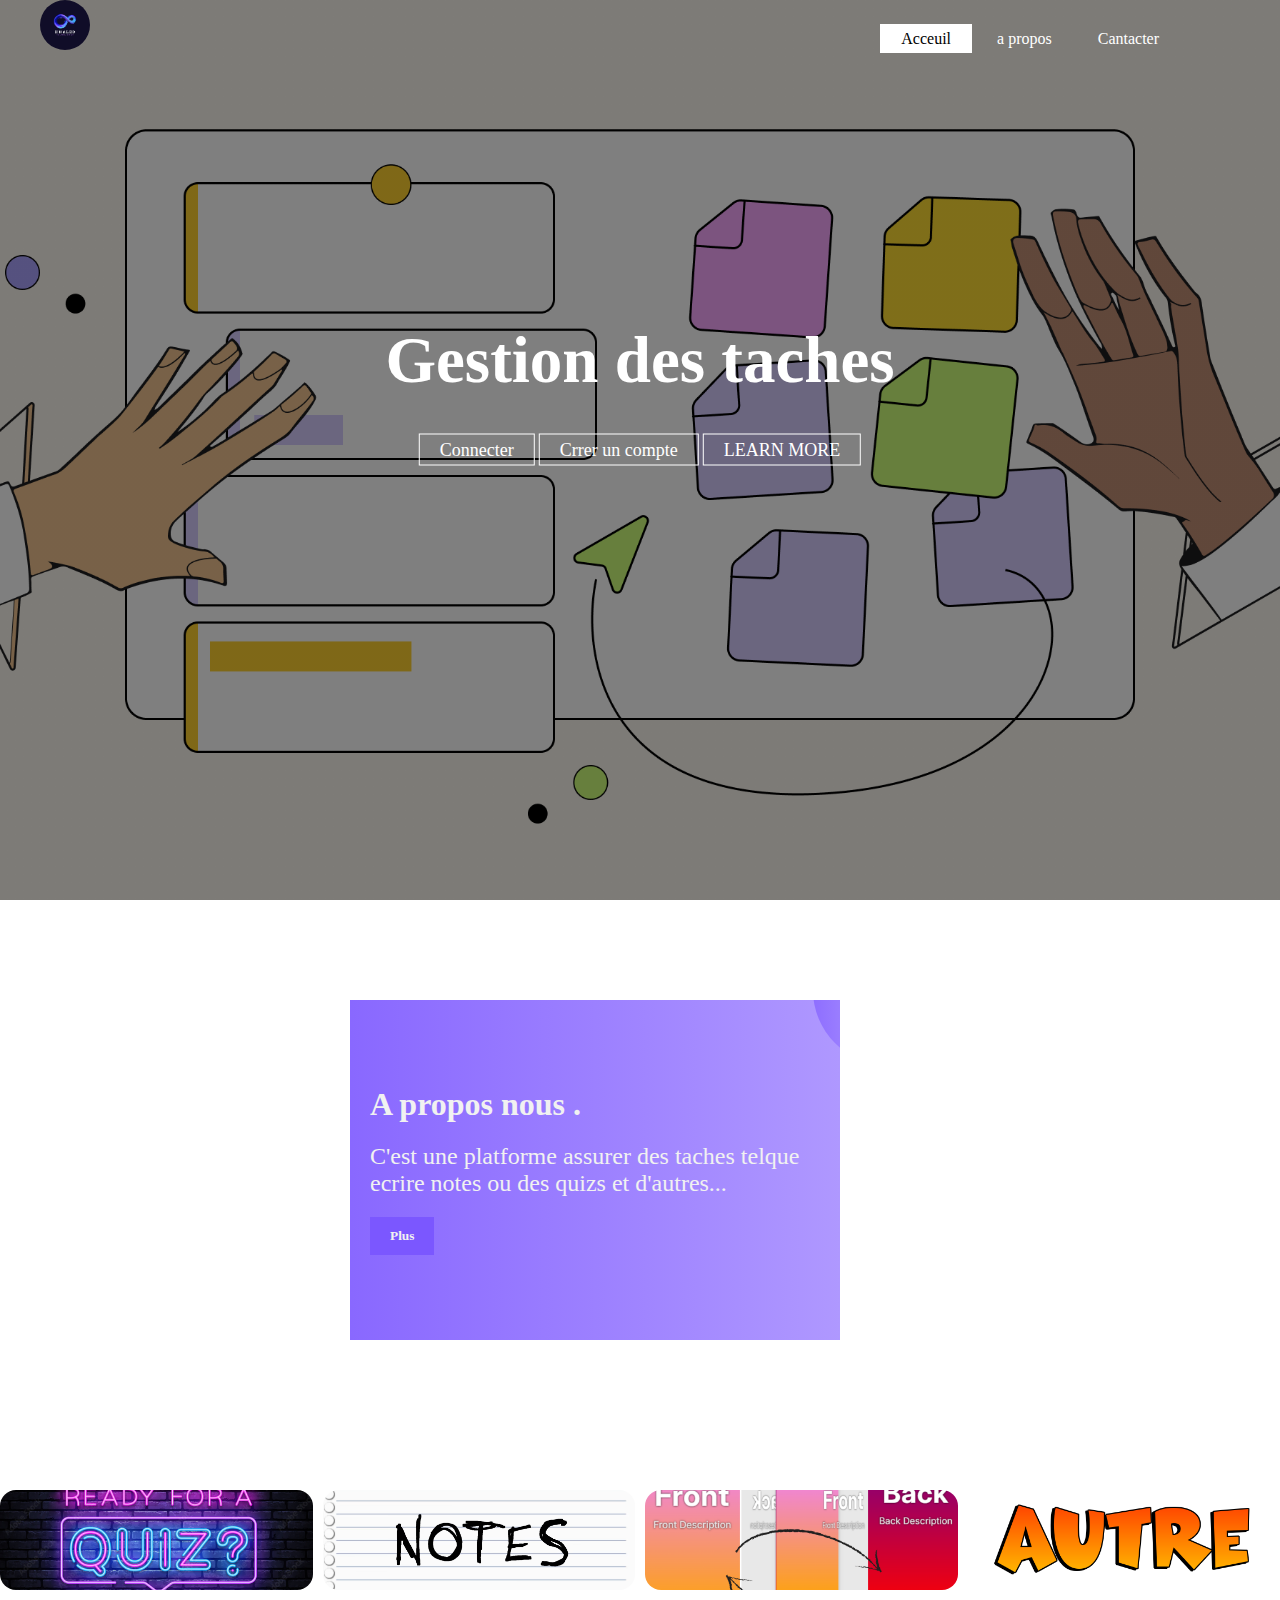
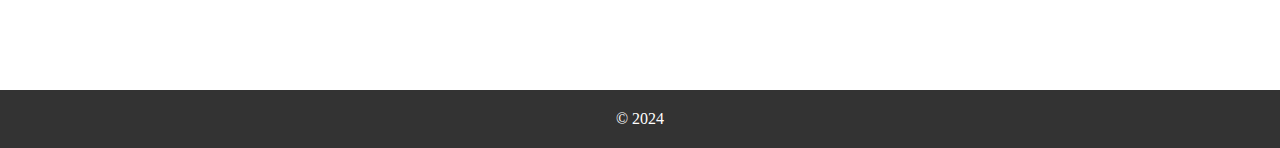
==== index.html @ 15f86a29 "Add files via upload" ====
<!DOCTYPE html>
<html>
<head>
	<title> Gestion de Club</title>
	<link rel="stylesheet" type="text/css" href="style.css">

</head>
<body>
	<header>
		<div class="main">
		<div class="logo">
			<img src="i2.png">
		</div>
		
		 <ul>
		 <li class="active"><a href="index.html"><i class="fa fa-home"></i>Acceuil</a></li>
		 <li><a href="#">a propos </a></li>
		 <li><a href="#">Cantacter</a></li>
		 </ul>  </div>
		 <div class="title">
		 	<h1>Gestion des taches</h1>
		 </div>
		 <div class="button">
		 	<a href="connexion.html" class="btn">Connecter</a>
		 	<a href="inscription.html" class="btn">Crrer un compte</a>
		 	<a href="#" class="btn">LEARN MORE</a>
		 </div>

		 	</header>

           

			 <div class="cookieCard">
				<p class="cookieHeading">A propos nous .</p>
				<p class="cookieDescription">C'est une platforme assurer des taches telque ecrire notes ou des quizs et d'autres...</p>
				<button class="acceptButton">Plus</button>
			  </div>
			  
			
			  <div class="container">
				<div class="card" style="background-image:url(i4.jpg) ; background-size: cover;
	background-position: center;"></div>
				<div class="card"style="background-image:url(i5.avif) ; background-size: cover;
				background-position: center;"></div>
				<div class="card" style="background-image:url(i6.png) ; background-size: cover;
				background-position: center;"> </div>
				<div class="card" style="background-image:url(i7.png) ; background-size: cover;
				background-position: center;"></div>
			  </div>
             <footer>
                <p>&copy; 2024 </p>
              </footer>
            </body>
            
            
            </html>
---- style.css ----
*{
	margin: 0;
	padding: 0;
	font-family: Century Gothic;
}
header{
	background-image:linear-gradient(rgba(0,0,0,0.5),rgba(0,0,0,0.5)), url(i3.png);
	height: 100vh;
	background-size: cover;
	background-position: center;
	min-height: 100px;
}
ul{
	float:right;
	list-style-type: none;
	margin-top: 30px;
	margin-right:60px ;
}
ul li{
	display: inline-block;
}
ul li a{
	text-decoration: none;
	color: #fff;
	padding: 5px 20px;
	border: 1px solid transparent;
	transition: 0.5s ease;

}

ul li a:hover{
	background-color: #fff;
	color: #000;
}

ul li.active a{
background-color:#fff;
	color: #000;

}

.logo img{
	float: left;
	width: 50px;
	height: auto;
  border-radius: 50px;
}

.main{
	max-width: 1200px;
	margin: auto;
}

.title{
	position: absolute;
	top: 40%;
	left: 50%;
	transform: translate(-50%,-50%);
}

.title h1{
	color: #fff;
	font-size: 65px;
}

.button{
	position: absolute;
	top: 50%;
	left: 50%;
	transform: translate(-50%,-50%);
}

.btn{
	border: 1px solid #fff;
	padding: 5px 20px;
	color: #fff;
	transition: 0.6s ease;
	font-size: 18px;
	text-decoration: none;
}

.btn:hover{
	background-color: #fff;
	color: #000;
}

.sub-menu{
	display: none;
    top:6%;
    position: relative;
}

.sub-menu ul{
	position: absolute;

}

.main ul li:hover .sub-menu
{
	display: block;
	position: absolute;
	background-color: rgb(0,45,117);
	margin-top: 12px;
	margin-left: -8px;
}

.main ul li:hover .sub-menu ul 
{
	display: block;
	margin:6px;

}
.main ul li:hover .sub-menu ul li
{
	width: 75px;
	padding: 5px;
	border-bottom: 1px#fff;
	background: transparent;
	transition: 0.4s ease;
	text-align: left;
	border-radius: 0;
	
}

.main ul li:hover .sub-menu ul li:last-child 
{
	border-bottom: none;
}












/* From Uiverse.io by ZeroKaarma */ 



/* From Uiverse.io by vinodjangid07 */ 
.cookieCard {
  width: 450px;
  height: 300px;
  background: linear-gradient(to right,rgb(137, 104, 255),rgb(175, 152, 255));
  display: flex;
  flex-direction: column;
  align-items: flex-start;
  justify-content: center;
  gap: 20px;
  padding: 20px;
  position: relative;
  overflow: hidden;
  margin-top: 100px;
  margin-left: 350px;
  margin-bottom: 150px;
}

.cookieCard::before {
  width: 150px;
  height: 150px;
  content: "";
  background: linear-gradient(to right,rgb(142, 110, 255),rgb(208, 195, 255));
  position: absolute;
  z-index: 1;
  border-radius: 50%;
  right: -25%;
  top: -25%;
}

.cookieHeading {
  font-size: 2em;
  font-weight: 650;
  color: rgb(241, 241, 241);
  z-index: 2;
}

.cookieDescription {
  font-size: 1.5em;
  color: rgb(241, 241, 241);
  z-index: 2;
}

.cookieDescription a {
  color: rgb(241, 241, 241);
}





.acceptButton {
  padding: 11px 20px;
  background-color: #7b57ff;
  transition-duration: .2s;
  border: none;
  color: rgb(241, 241, 241);
  cursor: pointer;
  font-weight: 600;
  z-index: 2;
}

.acceptButton:hover {
  background-color: #714aff;
  transition-duration: .2s;
}







/*cards*/
/* From Uiverse.io by G4b413l */ 
.container {
	display: flex;
	gap: 10px;
	margin-bottom: 100px;
  }
  
  .card {
	background-color: #fff;
	height: 100px;
	width: 100px;
	flex: 1;
	border-radius: 16px;
	transition: all 0.3s ease;
	display: flex;
	align-items: center;
	justify-content: center;
  }
  
  .card:hover {
	flex: 2;
	background-color: #b8b8b8;
  }








  /*footer
  */
footer {
    background-color: #333;
    color: #fff;
    text-align: center;
    padding: 20px 0;
}
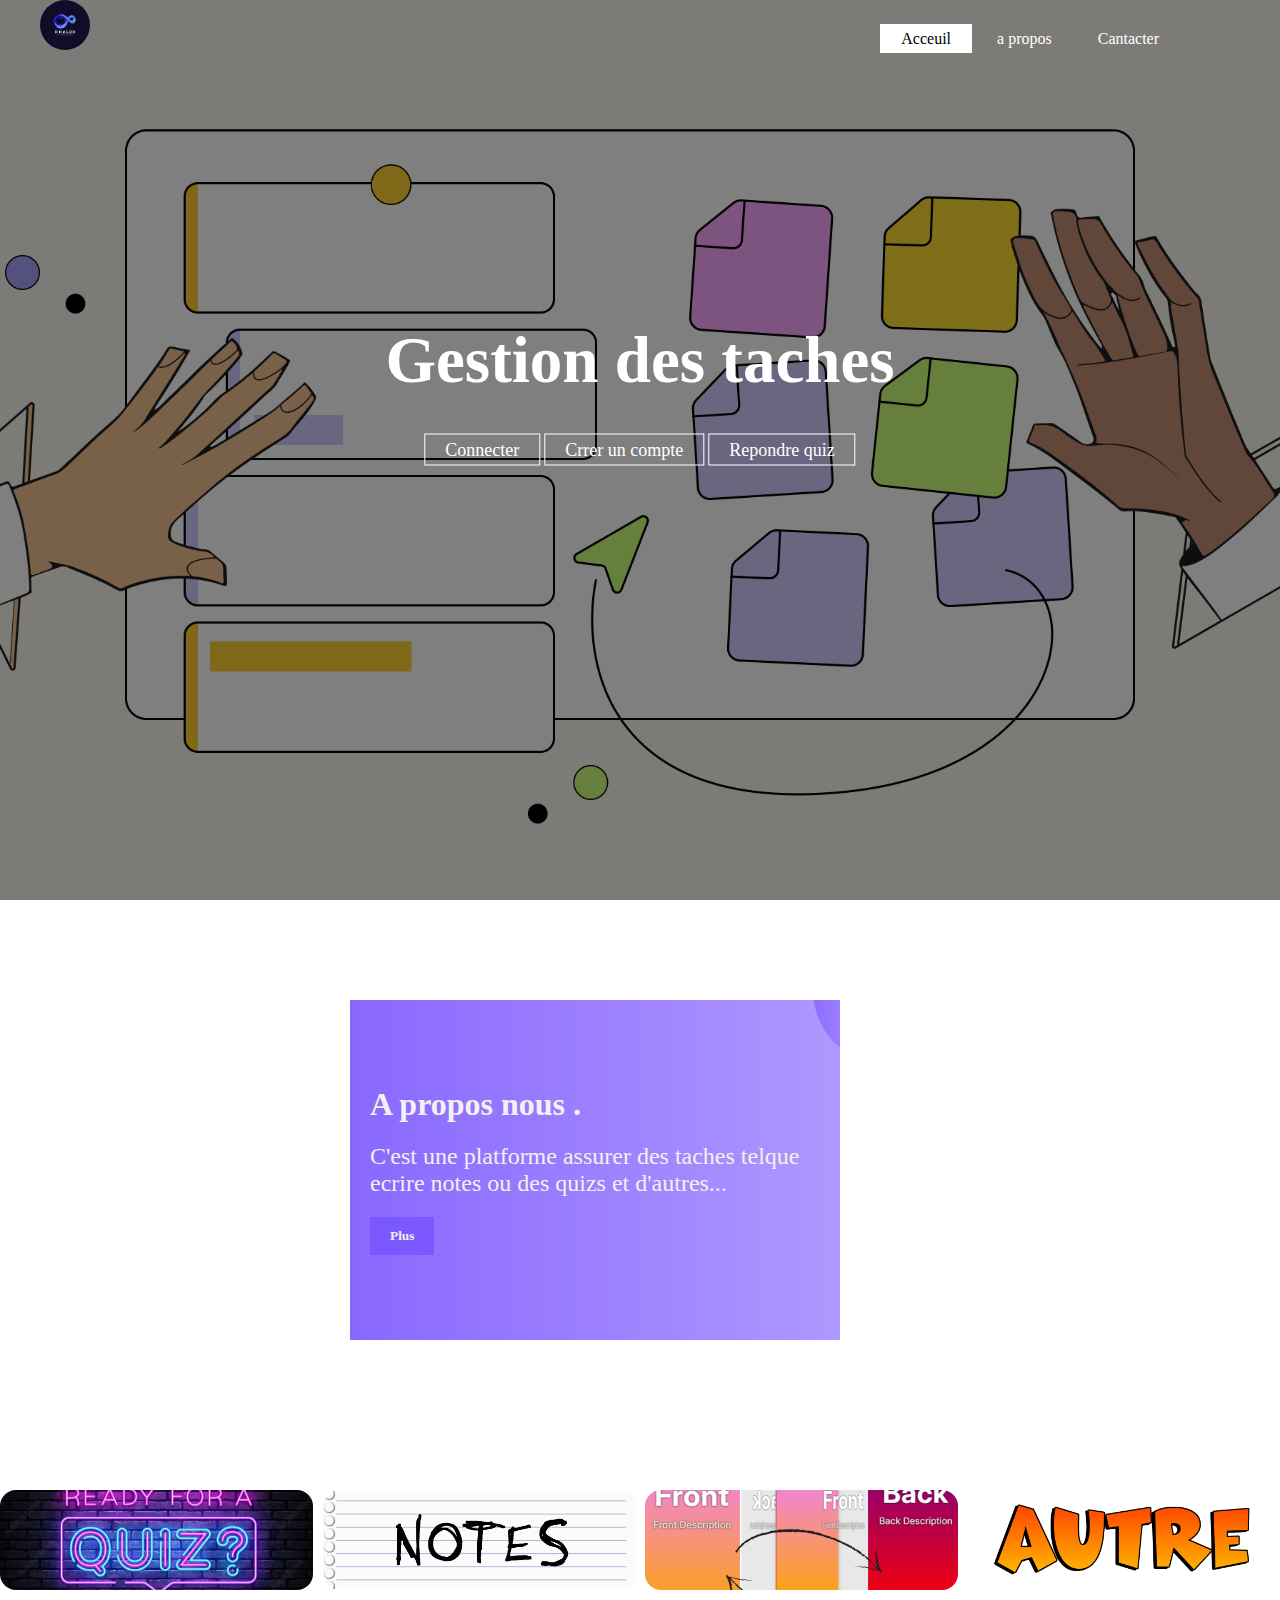
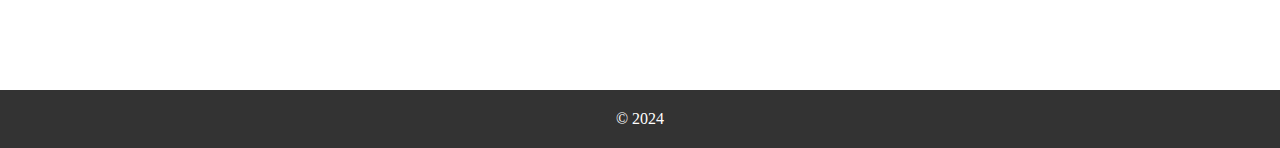
==== commit 9af3b62a: "Add files via upload" ====
--- a/index.html
+++ b/index.html
@@ -23,7 +23,7 @@
 		 <div class="button">
 		 	<a href="connexion.html" class="btn">Connecter</a>
 		 	<a href="inscription.html" class="btn">Crrer un compte</a>
-		 	<a href="#" class="btn">LEARN MORE</a>
+		 	<a href="getq.php" class="btn">Repondre quiz</a>
 		 </div>
 
 		 	</header>
